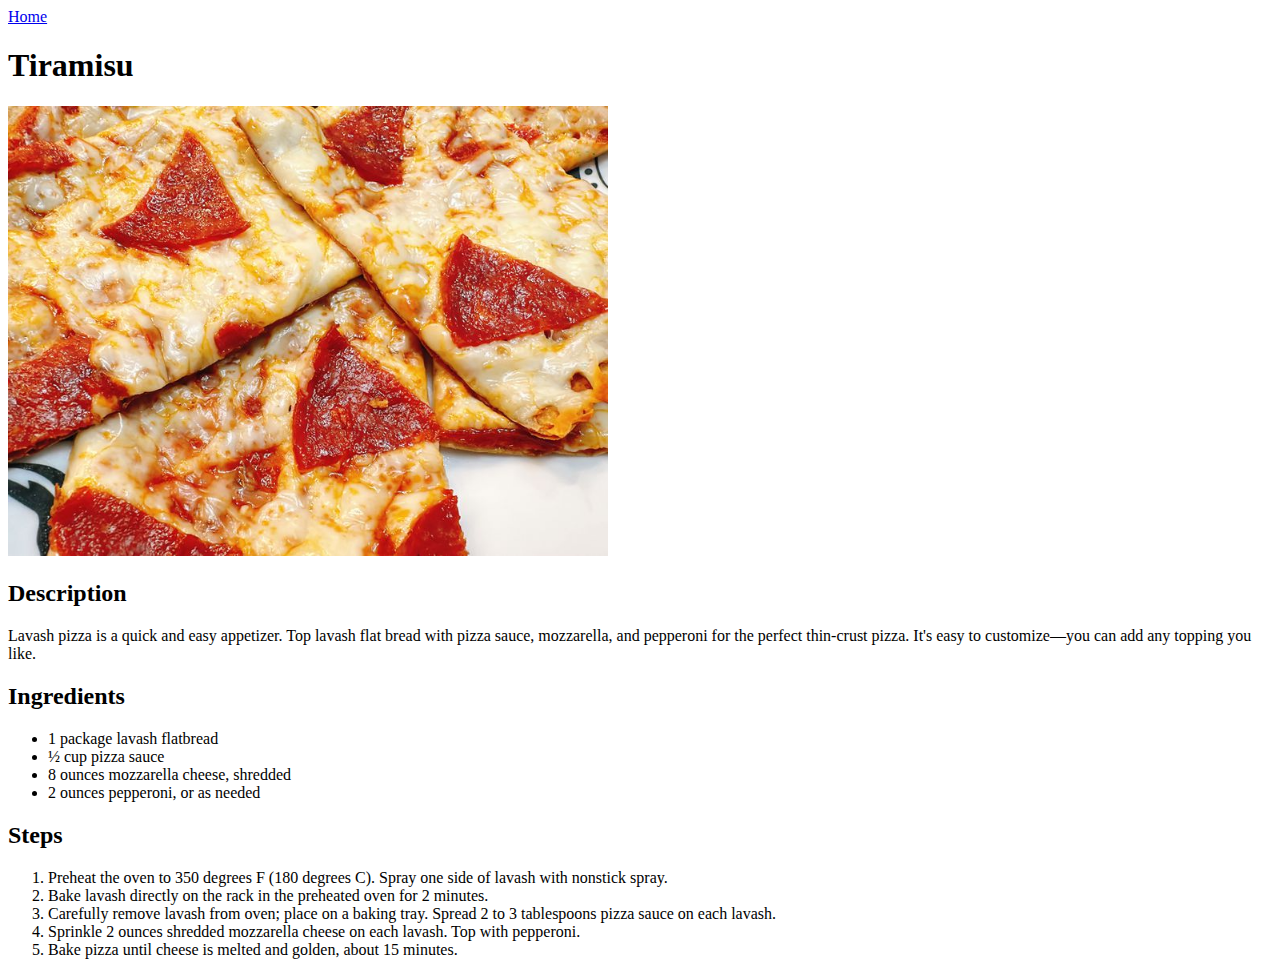
==== recipes/lavash.html @ 01e9089b "add third recipe page" ====
<!DOCTYPE html>
<html lang="en">
<head>
    <meta charset="UTF-8">
    <meta name="viewport" content="width=device-width, initial-scale=1.0">
    <title>Document</title>
</head>
<body>
    <a href="../index.html">Home</a>
    <h1>Tiramisu</h1>
    <img src="../images/lavash.jpg" width="600px">

    <h2>Description</h2>
    <p>Lavash pizza is a quick and easy appetizer. Top lavash flat bread with pizza sauce, mozzarella, and pepperoni for the perfect thin-crust pizza. It's easy to customize—you can add any topping you like.</p>

    <h2>Ingredients</h2>
    <ul>
        <li>1 package lavash flatbread</li>
        <li>½ cup pizza sauce</li>
        <li>8 ounces mozzarella cheese, shredded</li>
        <li>2 ounces pepperoni, or as needed</li>
    </ul>

    <h2>Steps</h2>
    <ol>
        <li>
            Preheat the oven to 350 degrees F (180 degrees C). Spray one side of lavash with nonstick spray.
        </li>
        <li>
            Bake lavash directly on the rack in the preheated oven for 2 minutes.
        </li>
        <li>
            Carefully remove lavash from oven; place on a baking tray. Spread 2 to 3 tablespoons pizza sauce on each lavash. 
        </li>
        <li>
            Sprinkle 2 ounces shredded mozzarella cheese on each lavash. Top with pepperoni.  
        </li>
        <li>
            Bake pizza until cheese is melted and golden, about 15 minutes. 
        </li>
    </ol>
</body>
</html>
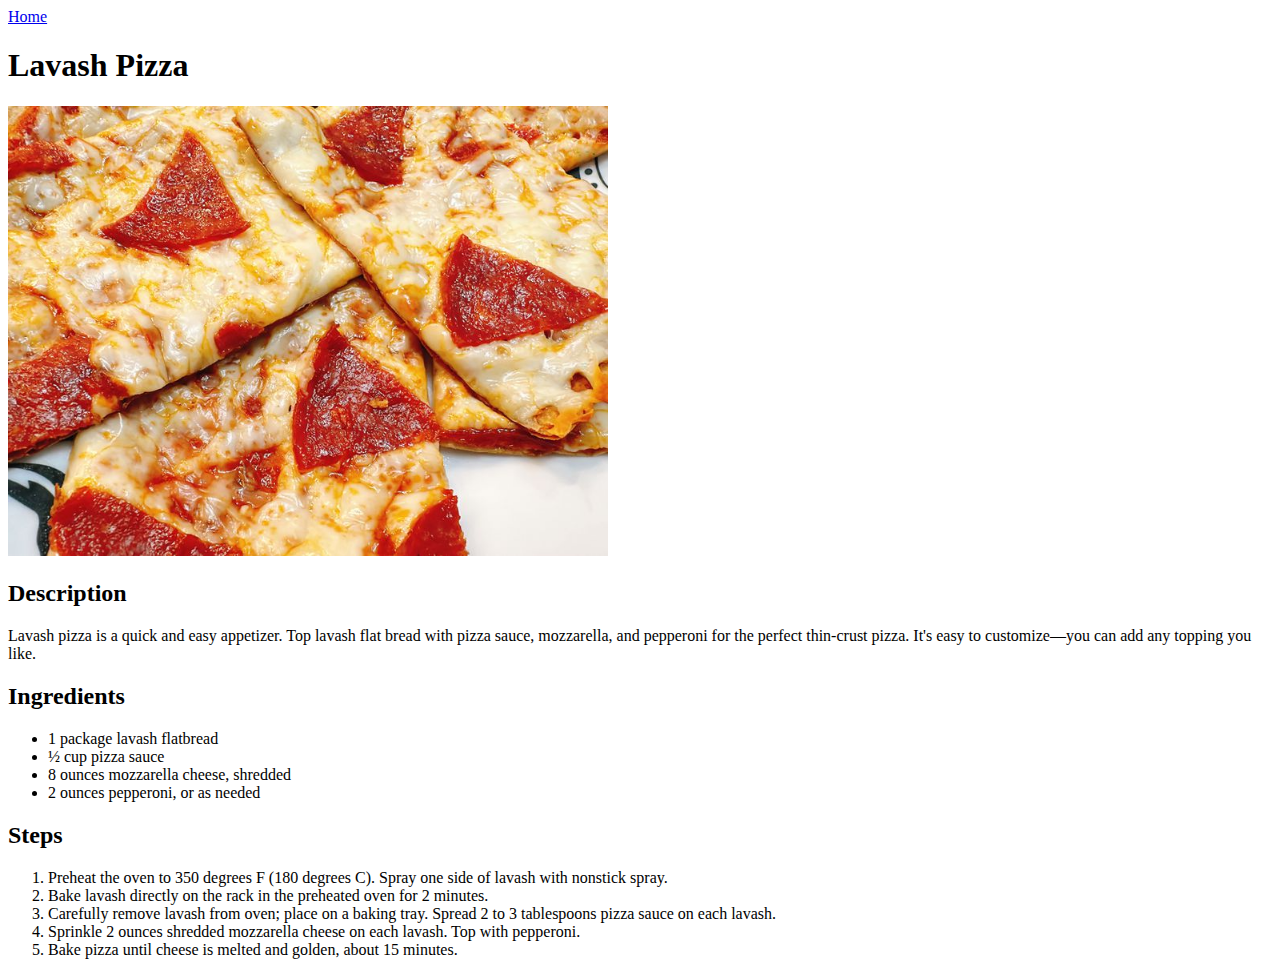
==== commit 036b3b0b: "fix recipe names on the corresponding pages" ====
--- a/recipes/lavash.html
+++ b/recipes/lavash.html
@@ -3,11 +3,11 @@
 <head>
     <meta charset="UTF-8">
     <meta name="viewport" content="width=device-width, initial-scale=1.0">
-    <title>Document</title>
+    <title>Odin Recipes</title>
 </head>
 <body>
     <a href="../index.html">Home</a>
-    <h1>Tiramisu</h1>
+    <h1>Lavash Pizza</h1>
     <img src="../images/lavash.jpg" width="600px">
 
     <h2>Description</h2>
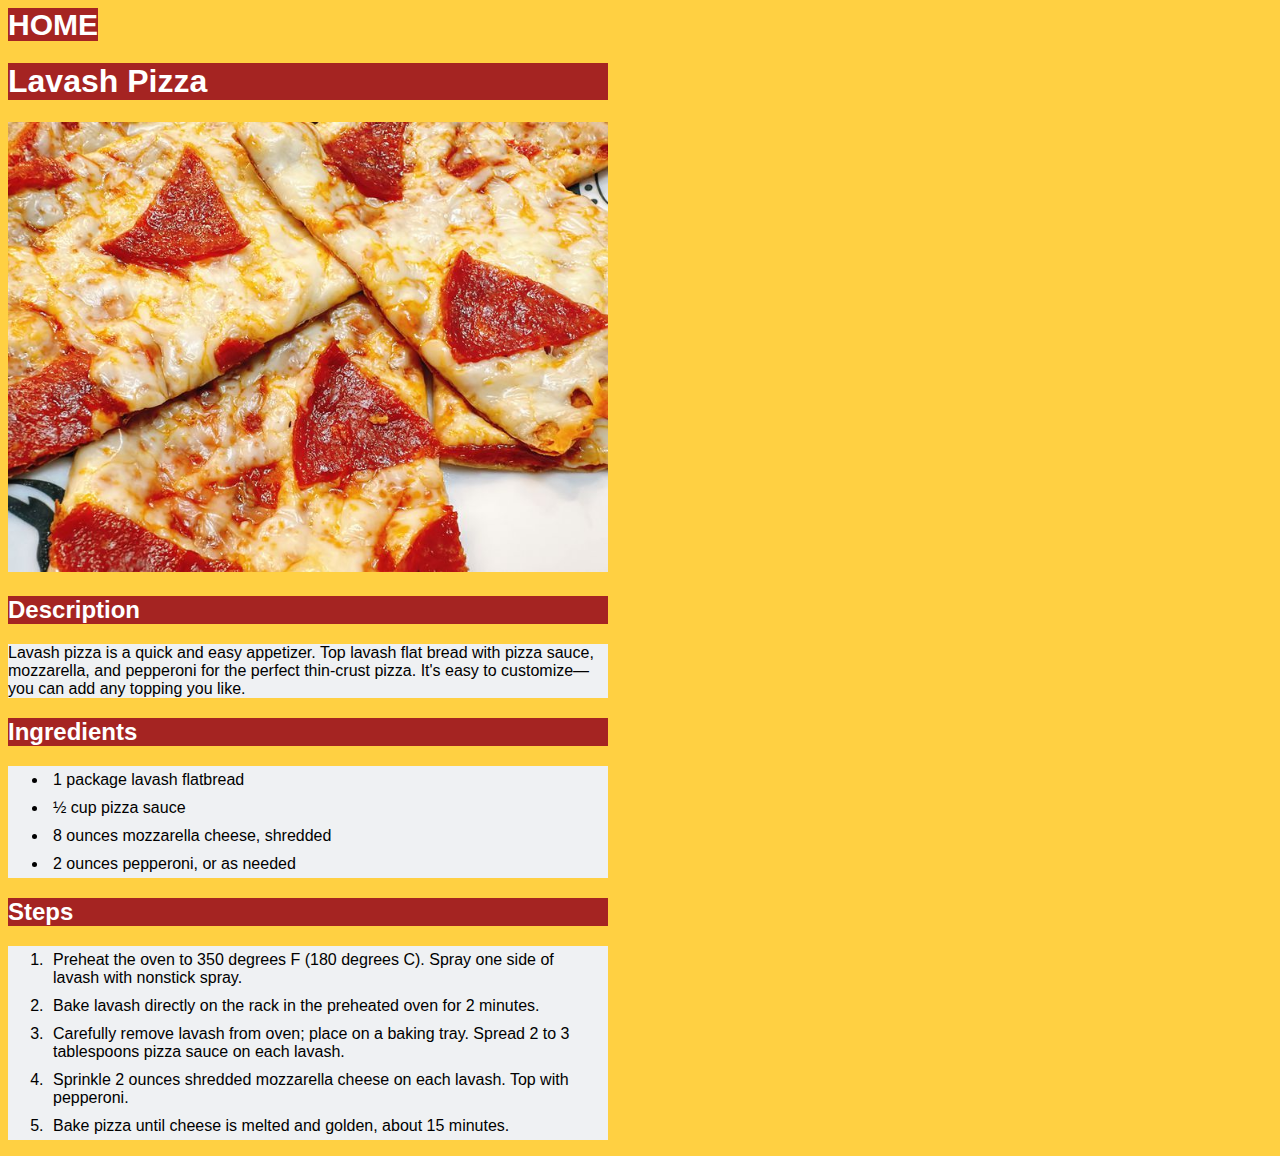
==== commit e7c74426: "Add css to the whole website" ====
--- a/recipes/lavash.html
+++ b/recipes/lavash.html
@@ -4,9 +4,10 @@
     <meta charset="UTF-8">
     <meta name="viewport" content="width=device-width, initial-scale=1.0">
     <title>Odin Recipes</title>
+    <link rel="stylesheet" href="../styles.css">
 </head>
 <body>
-    <a href="../index.html">Home</a>
+    <a href="../index.html" id="home">Home</a>
     <h1>Lavash Pizza</h1>
     <img src="../images/lavash.jpg" width="600px">
 
--- a/styles.css
+++ b/styles.css
@@ -0,0 +1,50 @@
+body {
+    background-color: #ffd042;
+    max-width: 600px;
+    font-family: Verdana, Tahoma, sans-serif;
+}
+
+ul, ol, p{
+    background-color: #EFF1F3;
+}
+
+h1, h2{
+    background-color: #A52422;
+    color: white;
+}
+
+#menu {
+    background-color: #A52422;
+    text-transform: uppercase;
+    list-style-type: none;
+}
+
+#main {
+    text-align: center;
+    font-size: 48px;
+    text-transform: uppercase;
+}
+
+li {
+    padding: 5px;
+}
+
+#home {
+    text-transform: uppercase;
+    font-weight: bold;
+    font-size: 30px;
+    color: #ffffff;
+    max-width: 50px;
+    background-color: #A52422;
+    text-decoration: none;
+}
+
+#home:hover, .recipe:hover{
+    color: rgb(190, 190, 190);
+    transition-duration: 500ms;
+}
+
+.recipe {
+    color: white;
+    text-decoration: none;
+}